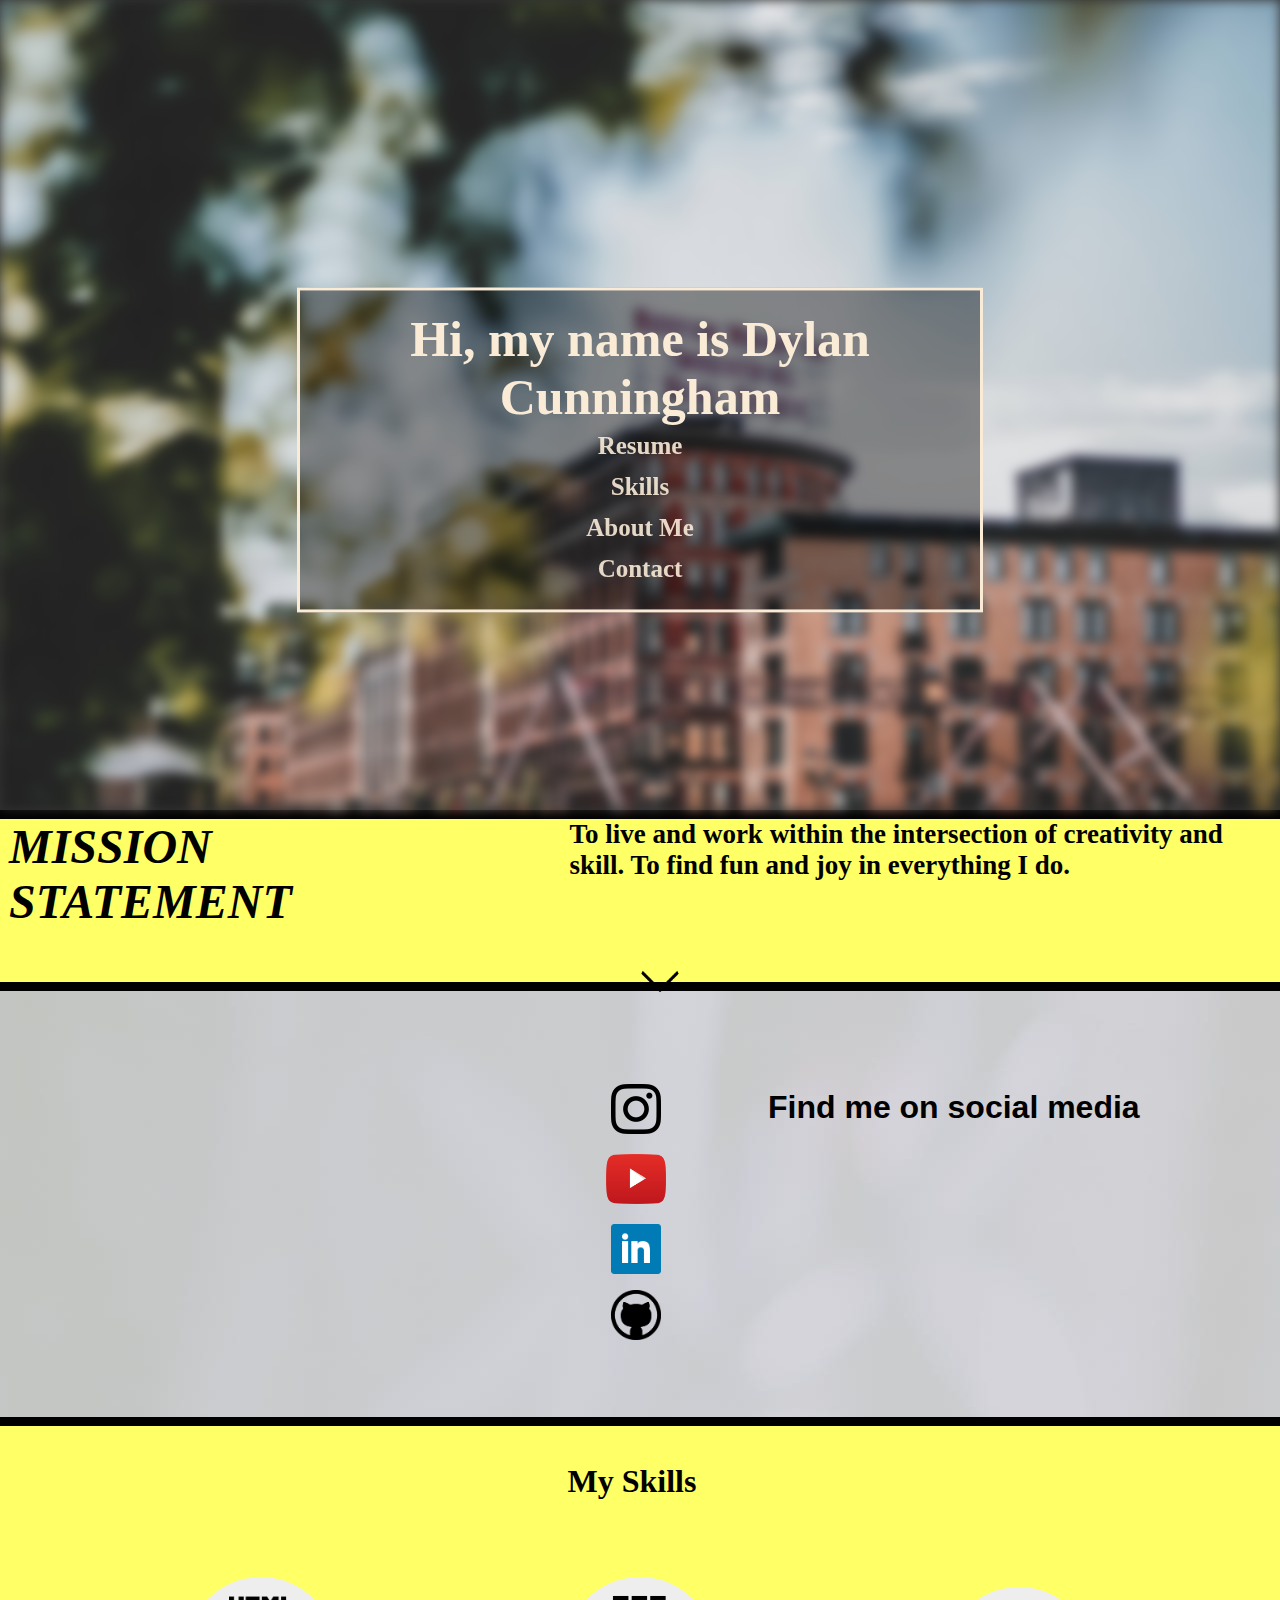
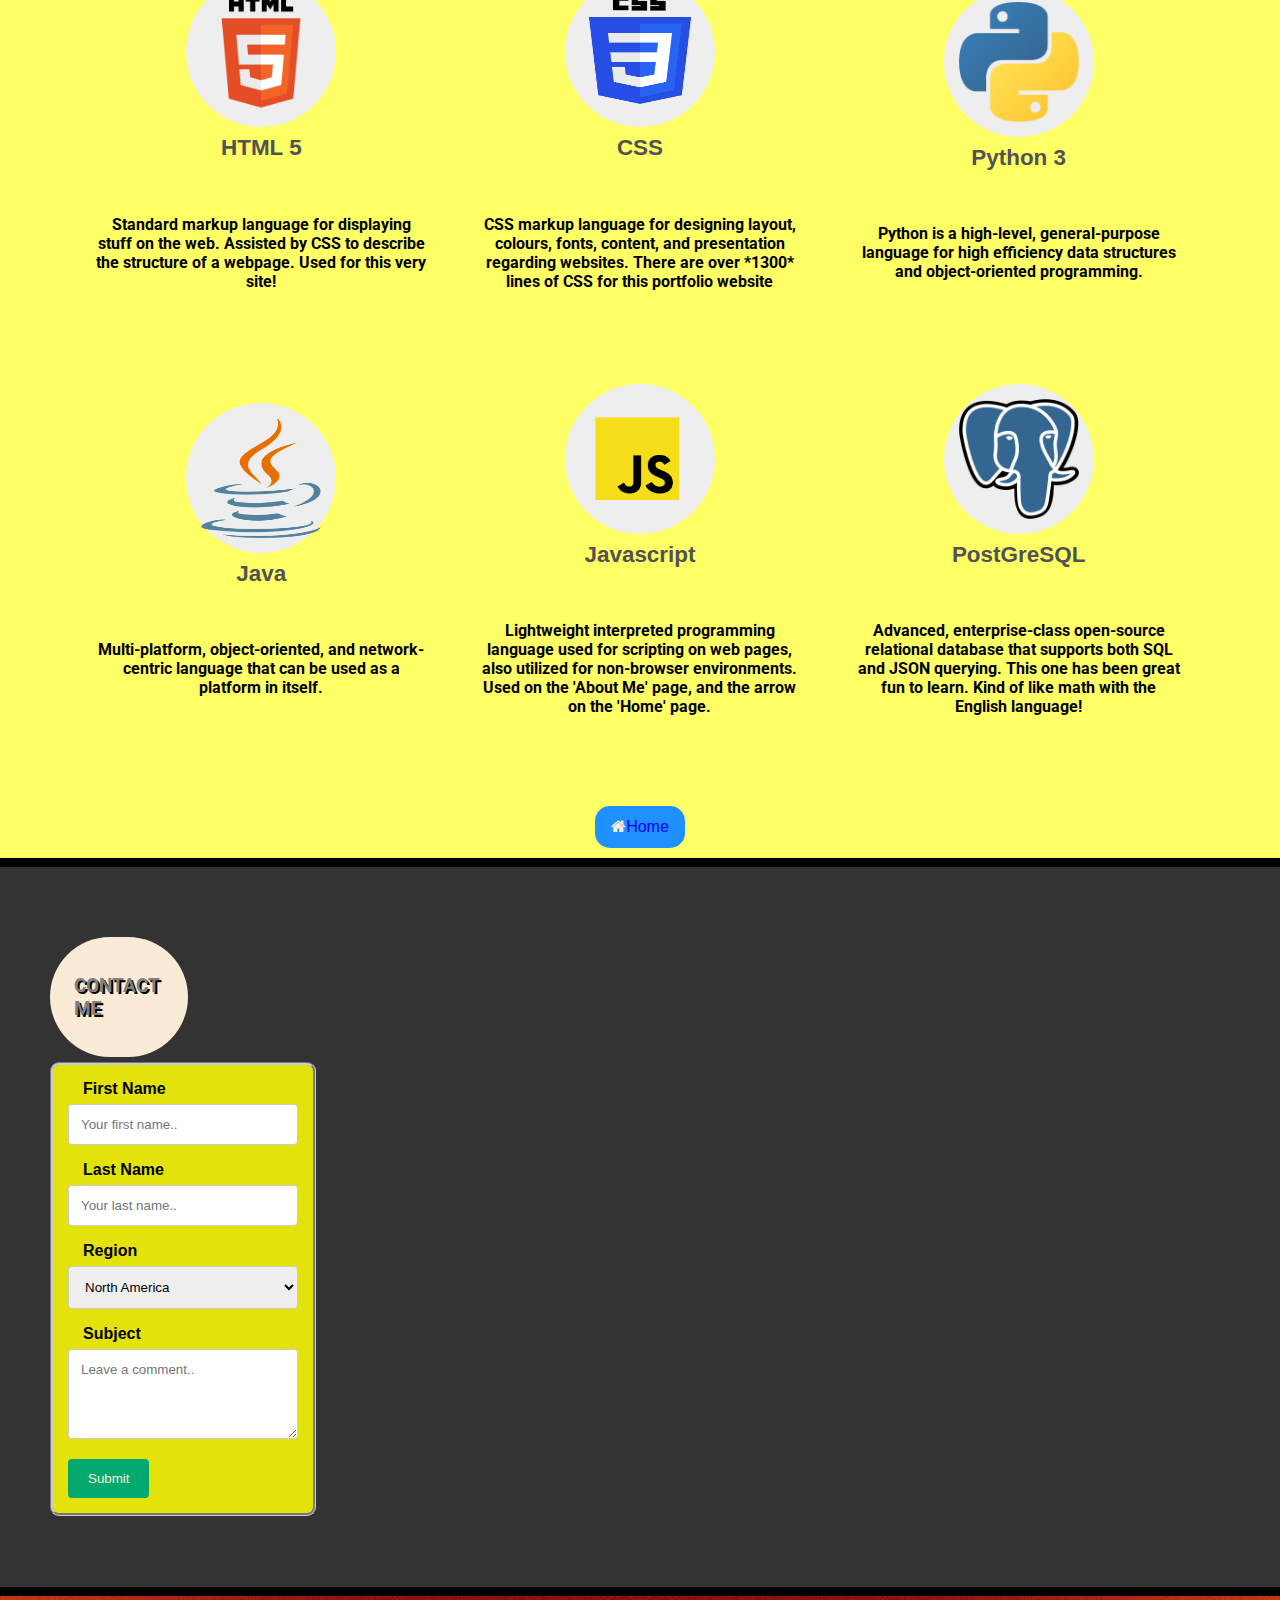
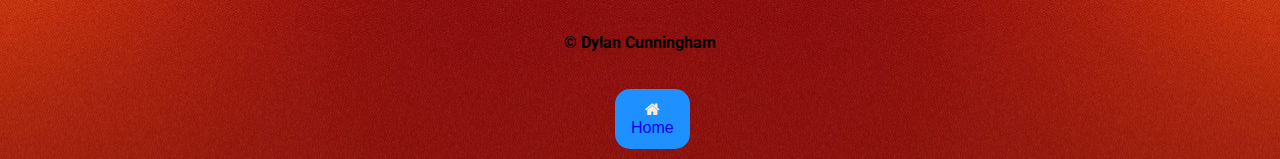
==== site w images/index.html @ 1df7761c "Committing website rough draft" ====
<!DOCTYPE html> 
<html lang="en">
<head>
    <link rel="stylesheet" href="https://cdnjs.cloudflare.com/ajax/libs/font-awesome/4.7.0/css/font-awesome.min.css">
    <link rel="preconnect" href="https://fonts.googleapis.com">
    <link rel="preconnect" href="https://fonts.gstatic.com" crossorigin>
    <link href="https://fonts.googleapis.com/css2?family=Roboto:wght@300&display=swap" rel="stylesheet">  
    <script src="jsconfig.js"></script>                
    <link rel="stylesheet" href="firstSiteStyling.css">
    
    <meta name="viewport" content="width=device-width, initial-scale=1.0">
    <title> Web Development Final Project - Dylan Cunningham</title>
</head> 


<body>

        <!-- Hero Section --> 
    <div class="bgimage" id="home">
        

        


    </div>

    <div class="bgtext">
        <div class="herotext">
            <h2>Hi, my name is Dylan Cunningham</h2>
        </div>
        <div class="navbar">
            <div class="nav">            
                <a href="DylanCResume.pdf" target="_blank">Resume</a>
                <a href="#skills">Skills</a>
                <a href="aboutme.html" target="_self">About Me</a>
                <a href="#contact-form">Contact</a> 
            </div>
        </div>
    </div>
    
<main> 
<hr>  
    <div class="intro"> 
        <div class ="textsupport">
            <span class ="mission-statement">Mission Statement
            </span>
                <span class="missionstatementdesc">
                    To live and work within the intersection of creativity and skill. To find fun and joy in everything I do. 
                </span>      
        </div> 
        <div class="contentarrow">
            <a href="#socialmediasection"><img class="arrow" src="img/arrowdown.png" alt="bouncing arrow pointing downwards"></a>
            
        </div>
    </div>
    
        <hr>
    <div class="socialmediasection" id="socialmediasection">
        <div class="socialbox">
            <div class="skilltitle">
                <h1 class="socialmedia">Find me on social media</h1>
                <div class="sociallogo">
                    <a href=https://www.instagram.com/cunninghamsoftwaredev target="_blank"> <img id="instagram" src="img/instagramLogo.png" alt="instagram logo">
                    </a>

                    <a href="https://www.youtube.com/channel/UCL7OWygWknvm4EPUJu8eC4w" target="_blank">
                    <img id="youtube" src="img/youtubeLogo.png" alt="youtube"> 
                    </a>

                    <a href="https://www.linkedin.com/in/dylan-cunningham-979656290" target="_blank">
                    <img id="linkedin" src="img/linkedinlogo.png" alt="linkedin"> 
                    </a>

                    <a href="https://github.com/ProgramDyl" target="_blank"><img id="github" src="img/githublogo.png" alt="githublogo"></a> 
                </div>
                
            </div>   
        </div>
    </div>
        
        
        
        <hr> 
    <div class="skills" id="skills">
                    <div class="header" id="myskills">
                <h1>My Skills</h1>
            </div>
            <div class="skillscontainer">
                <div class="skill-box">
                    <div class="skill-title">
                        <div class="img">
                            <img id="html5" src="img/html5.png" class="html5" alt="html5 logo">
                        </div>
                        <h3>HTML 5</h3>
                    </div>
                    <h6>Standard markup language for displaying stuff on the web. Assisted by CSS to describe the structure of a webpage. Used for this very site!</h6>
                </div>
                
                <div class="skill-box">
                    <div class="skill-title">
                        <div class="img">
                            <img id="css3" src="img/CSS3.png" class="skill-icon" alt="CSS3 language logo">
                        </div>
                        <h3>CSS</h3>
                    </div>
                    <h6>CSS markup language for designing layout, colours, fonts, content, and presentation regarding websites. There are over *1300* lines of CSS for this portfolio website</h6>
                </div>
                
                <div class="skill-box">
                    <div class="skill-title">
                        <div class="img">
                            <img src="img/python3.png" class="skill-icon" alt="python logo">
                        </div>
                        <h3>Python 3</h3>
                    </div>
                    <h6>Python is a high-level, general-purpose language for high efficiency data structures and object-oriented programming. </h6>
                </div>
                
                <div class="skill-box">
                    <div class="skill-title">
                        <div class="img">
                            <img id="javascript" src="img/JavaICON.png" class="skill-icon" alt="Java logo"> 
                        </div>
                        <h3>Java</h3>
                    </div>
                    <h6>Multi-platform, object-oriented, and network-centric language that can be used as a platform in itself.</h6>
                </div>

                <div class="skill-box">
                    <div class="skill-title">
                        <div class="img">
                            <img src="img/javascript.png" class="skill-icon" alt="javascript logo"> 
                        </div>
                        <h3>Javascript</h3>
                    </div>
                    <h6>Lightweight interpreted programming language used for scripting on web pages, also utilized for non-browser environments. Used on the 'About Me' page, and the arrow on the 'Home' page.</h6>
                </div>

                <div class="skill-box">
                    <div class="skill-title">
                        <div class="img">
                            <img src="img/postGreSQLLogo.png" class="skill-icon" alt="postGreSQLIcon "> 
                        </div>
                        <h3>PostGreSQL</h3>
                    </div>
                    <h6>Advanced, enterprise-class open-source relational database that supports both SQL and JSON querying. This one has been great fun to learn. Kind of like math with the English language!</h6>
                </div>
                
            </div>
        </div>   
    <div id="homeNav">
        <!-- This button gives an error for nesting a element in button, but i can't find a fix!  -->
        <button class="btn"><i class="fa fa-home"></i><a style="text-decoration: none;" class="active" href="#home">Home</a></button> 
    </div> 
    <hr>

    <div id="contactbg">
        <div class="contacttitle">
            <h1>Contact Me</h1>
        </div>
        <div id="contact-form">

            <form action="action_page.php">
                <label for="fname">First Name</label>
                <input type="text" id="fname" name="firstname" placeholder="Your first name..">

                <label for="lname">Last Name</label>
                <input type="text" id="lname" name="lastname" placeholder="Your last name..">

                <label for="region">Region</label>
                <select id="region" name="region">
                    <option value="northamerica">North America</option>
                    <option value="europe">Europe</option>
                    <option value="asia">Asia</option>
                    <option value="oceania">Oceania</option>
                </select>

                <label for="subject">Subject</label>
                <textarea id="subject" name="subject" placeholder="Leave a comment.." style="height:200px"></textarea>

                <input type="submit" value="Submit">
            </form>
        </div>
    </div> 
</main>
<footer>
    <hr>
    <div class="footer"> 
        <h6>&copy; Dylan Cunningham </h6> 
        <span id="btn">
            <!-- This button gives an error for nesting a element in button, but i can't find a fix!  -->
        <button class="btn"><i class="fa fa-home"></i><a style="text-decoration: none;" class="active" href="#home">Home</a></button> 
        </span>
    </div>
</footer>

</body>
</html>
---- site w images/firstSiteStyling.css ----
/* GLOBAL CSS STYLES -- NOTE: MEDIA QUERIES ARE AT THE BOTTOM OF THE PAGE  */

body, html{
    display: flex; 
    flex-direction: column;
    color: black;
    background-color: #333;  
    max-width: 100%;  
    margin: 0%;
    } 

.dark-mode {
    background-color: black;
    color:antiquewhite;
}




.bgimage {
    display: flex;
    flex-direction: column;
    height: 90vh;
    background: url('img/BostonCityScape.jpg'); 
    background-position: center;
    background-repeat: no-repeat;
    background-size: cover;
    filter: blur(6px);
} 

    
.bgtext {
    background-color: rgb(0,0,0);
    background-color: rgba(0,0,0, 0.4);
    color: antiquewhite;
    font-weight: bold;
    border: 3px solid antiquewhite;
    position: absolute;
    top: 50%;
    left: 50%;
    transform: translate(-50%, -50%);
    z-index: 2;
    width: 50%;
    padding: 20px;
    text-align: center;
}

  /* NAVIGATION BAR  */
  

  .nav {
    background-color:transparent;
    overflow: hidden;
    display: flex;
    flex-direction: column;
    align-items: center;
    opacity: 0.9;
    
    }
    
.nav a {
    float: left;
    color: antiquewhite;
    text-align: center;
    padding: 1%;
    text-decoration: none;
    font-size: 25px;
    }
    
.nav a:hover {
    background-color: #ddd;
    border-radius: 20vh;
    color: black;
    }


.herotext {
    display: flex;
    flex-direction: column;
    justify-content:center;
    align-items: center;
    }

.hero-text {
    display: inline-flex; 
    flex-direction: column;
    position: center; 

    /* font-size: 20%;  */
}


/* << MISSION STATEMENT SECTION >>  */


.textsupport {
    display:flex;
    flex-direction: row;
    align-content: flex-start;
    height: fit-content;
    width: fit-content;
}

.mission-statement {
    font-size: 3rem;
    font-family: lato;
    text-transform: uppercase;
    margin-right: 0;
    margin-bottom: 1vh;
    margin-left: 1vh; 
    font-style: italic; 
}

.missionstatementdesc {
    padding-left: 20vw;
    padding-bottom:0;
    font-size: 27px;
    
}

.intro{
    display: flexbox;
    font-family: lato; 
    font-weight: bold; 
    color: black;
    max-width: 100%; 
    position: relative; 
    margin-top: 0%; 
    margin-bottom: 0%;
    margin-right: 0%;
    background-color: #FFFF66;
    height: fit-content;
}

h2 {
    display: flex;
    flex-direction: column; 
    background-color: transparent;
    /* height: 75px; */
    margin: 0%;
    padding: 0%;
    align-self: center;
    justify-content: center;  
    font-size: 50px;

}




/* <<<  S O C I A L   M E D I A >>>  */
.socialmediasection {
    display: flex; 
    flex-direction: column;
    background-color: seagreen;
    background: url('img/lightleaves.jpg'); 
} 

h1.socialmedia {
    color: 2px solid black;
    font-family: 'Lato', sans-serif;
    font-weight: bolder;
    position: absolute;
    left: 60%;
}

/* socials */
#instagram {
    height: 50px;
    width: 50px; 
    padding-left: 1.0rem;
    padding-right: 1.5rem;
    padding-top: 1rem;
    color: antiquewhite;
}  

#youtube {
    height: 50px;
    width: 60px;  
    padding-left: 1.0rem;
    padding-right: 1.5rem;
    padding-top: 1rem;
} 

#linkedin {
    height: 50px;
    width: 50px; 
    display: flex; 
    flex-direction: column; 
    padding-left: 1.0rem;
    padding-right: 1.5rem;
    padding-top: 1rem;
} 

#github {
    height: 50px;
    width: 50px; 
    display: flex; 
    flex-direction: column; 
    padding-left: 1.0rem;
    padding-right: 1.5rem;
    padding-top: 1rem;
}

.sociallogo {
    display: flex;
    flex-direction: column;
    align-items: center;
    justify-content: center;
    margin-top: 6%;
    margin-bottom: 6%;
}




.arrow {
    white-space: nowrap;
    font-size: 4rem;
    position: relative;
    right: 0;
    left: 50vw;
    top: 1vh;
    margin: auto;
    width: 40px;
    height: 40px;
    transition: transform .5s;
    transform: translateY(14px);
    transform-origin: bottom;
    -webkit-border-radius:50%;
	-moz-border-radius:50%;
	-ms-border-radius:50%;
	border-radius:50%;
	animation: bounce 2s infinite;
	-webkit-animation: bounce 2s infinite;
	-moz-animation: bounce 2s infinite;
	-o-animation: bounce 2s infinite;
}
 
@-webkit-keyframes bounce {
	0%, 20%, 50%, 80%, 100% {-webkit-transform: translateY(0);}	
	40% {-webkit-transform: translateY(-30px);}
	60% {-webkit-transform: translateY(-15px);}
}
 
@-moz-keyframes bounce {
	0%, 20%, 50%, 80%, 100% {-moz-transform: translateY(0);}
	40% {-moz-transform: translateY(-30px);}
	60% {-moz-transform: translateY(-15px);}
}
 
@-o-keyframes bounce {
	0%, 20%, 50%, 80%, 100% {-o-transform: translateY(0);}
	40% {-o-transform: translateY(-30px);}
	60% {-o-transform: translateY(-15px);}
}
@keyframes bounce {
	0%, 20%, 50%, 80%, 100% {transform: translateY(0);}
	40% {transform: translateY(-30px);}
	60% {transform: translateY(-15px);}
}


.arrow::after {
    transform: translateX(-50%);
}




/*   <<< ABOUT ME PAGE >>> */

.flex-container-aboutme {
    display: flex;
}

.headshotborder {
    display:flex;
    flex-direction: column;
    height: 94vh;
    background: seashell;
}

#headshot {
    border-radius: 5vh;
    display: flex;
    flex-direction: column;
    position: absolute;
    top: 20%;
    left: 20%;
    transform: translate(-40%, -50%);
    border: antiquewhite;
    width: 30%;
    max-height: 100%;
    margin-top: 5%;
    transform: rotate(-90deg);
    box-shadow: rgba(17, 12, 46, 0.15) 0px 48px 100px 0px;
}


.aboutmetext {
    display: flex;
    flex-direction: column;
    font-family: 'lato';
    font-family: lato;
    color: antiquewhite;
    font-weight: 600;
    margin-top: 10vh;
    /* padding-left: 10%; */
    height: 500px;
}

.full-name {
    display: flex;
    flex-direction: column;
    font-size: 62px;
    text-shadow: 2px 7px 5px rgba(0,0,0,0.3), 
    0px -4px 10px rgba(255,255,255,0.3);
    width: fit-content;
    height: fit-content;
    
}

/* BIG FONT- opening paragraph */
#aboutmedesc {
    display: flex;
    flex-direction: column;
    font-family: 'Lato', sans-serif;
    color: black;
    font-weight: bolder;
    text-shadow: 2px 7px 5px rgba(0,0,0,0.3), 
    0px -4px 10px rgba(255,255,255,0.3);
    font-size: 35px;
    width: fit-content;
    padding-left: 50vw;
    padding-right: 5vw;
}




/* Small font - secondary paragraphs */
#aboutmedesc1 {
    font-family: 'Roboto', sans-serif;
    color: black;
    font-weight: bolder;
    font-size: 22px;
    width: fit-content;
    height: fit-content;
    position: relative;
    margin-left: 50vw;
    margin-top: 10vh;
    
}

.linebreak {
    border-left: 4px solid black;
    position: absolute;
    top: 60%;
    left: 95%;
}

/* History Section  */ 

.historysection {
    height: 4;
    background-color: seashell;
    background: url(img/psychedelic-waterfall-sunset-rainbow.png);
    background-position: center;
    background-repeat: no-repeat;
    background-size: cover;
}

.historyheader {
    font-family: "Paytone One";
    font-size: 24px;
    font-weight: 700;
    padding-left: 10%;
    color: white;
}

.overlay {
    height: 100%;
    width: 0;
    position: fixed;
    z-index: 1;
    top: 0;
    left: 0;
    display: flex;
    flex-direction: column;
    align-items: center;
    justify-content: center;
    background-color: rgb(0,0,0);
    background-color: rgba(0,0,0, 0.9);
    overflow-x: hidden;
    transition: 0.5s;
  }
  
.overlay-content {
    display: flex;
    flex-direction: column;
    align-items: center;
    justify-content: center;
    width: fit-content;
    text-align: center;
    font-family: "Paytone One";
    color: antiquewhite;

}


.overlay a {
    
    padding: 0.4rem;
    text-decoration: none;
    font-size: 24px;
    color: 2px solid black;
    text-shadow: 2px 7px 5px rgba(0,0,0,0.3), 
    0px -4px 10px rgba(255,255,255,0.3); 
    display: block;
    transition: 0.3s;
}

.overlay a:hover, .overlay a:focus {
color: #f1f1f1;
}

.overlay .closebtn {
position: absolute;
top: 20px;
right: 45px;
font-size: 60px;
color: #818181;
}

#hamburger {
    color: white;
    padding: 3%;
    border: 6px solid black;
    border-radius: 20vh;
    background: url(img/Surreal3Dbackground.png);
    background-position: center;
    width: fit-content;
}

img.carinmaze {
    border-radius:45vh;
    height: 15rem;
    margin-bottom: 4rem;
}

@media screen and (max-height: 450px) {
.overlay a {font-size: 20px}
.overlay .closebtn {
font-size: 40px;
top: 15px;
right: 35px;
}
}

  
  






/* PAGE BREAK LINE */
hr{
    height: 1vh;
    width: 100%;
    border-width: 0;
    color: gray;
    background-color: black;
    display: block; 
    margin: 0; 
}




.first-page-end {
    height: 10px; 
    display: inline-block;
}


/* RESUME  */

.Resume{
    max-width: 100%;
    background: darkgreen;
    margin-top: 100px; 
    margin-bottom: 0%; 
    height: 500px; 
    font-family: 'Roboto', sans-serif;
}


#resumedownload {
    background-color: red;
    border: 5px;
}


.pdfobject-container {
    height: 50vh;
    width: 50vw;

}





.full-name {
    font-size: 40px;
    text-transform: uppercase;
    margin-bottom: 5px;

    }


.first-name {
    font-weight: 700;
    color:black; 
}


.last-name {
    font-weight: 10; 
    color: black;
}


.contact-info {
    margin-bottom: 20px;
    color: black;
}


.email .phone {
    color:black;
    font-weight: 300;
}






        /* <<<   S   K   I   L   L   Z   >>>  */ 

.skills {
    background-color: #FFFF66;
    /* max-height:110vh; 
    display: flex;
    flex-direction: column; */
    
}

.inner {
    padding-top: 20px;
}

.header { 
    text-align: center;
    color: black; 
    font-weight: 900;
    padding: 1rem;
    position: relative; 
    background-color: #FFFF66;
    /* max-width: 100%;
    width: 100%;  */
    margin-left: 0%;  
    padding-left: 0%;
}

.header::after {
    /* content: ''; */
    position: absolute;
    bottom: 0;
    left: 50%;
    transform: translateX(-50%);
    height: 4px;
    max-width: 100%;
    background-color: #333;
}

.skillscontainer {
    display: grid; 
    grid-template-columns: repeat(3, 1fr);
    justify-content: center;
    align-items: center;
    text-align: center;
    grid-gap: 1rem;
    padding: 1rem 80px;
    font-size: 1.2rem; 
    background-color: #FFFF66;
        
}




        /* << SKILL ANIMATION >>  */



.skill-box {
    padding: 1rem;
    color: #ccc;
    cursor: pointer;
    border-radius: 30vh;
    /* transition: transform 1s;
    transform-origin: bottom; */
}


.skill-box:hover {
    background-color: #ffb366; 
    border-radius: 50%;
    /* transform: translateY(-50px);
    transition: transform 1s;  */
} 



h3 {
    color: 10px solid white;
    font-family: 'Lato', sans-serif;
}
h5 {
    color:antiquewhite;
    text-decoration:underline;
    text-decoration-skip-ink: auto;
    font-style: bold;
    font-family: 'Lato', sans-serif;
    font-size: 15px;
}

h6 {
    color: black;
    font-family: 'Roboto', sans-serif;
    font-size: 16px;
    max-width: fit-content;

}

.skill-title {
    color: 2px solid black;
    display: flex;
    flex-direction: column;
    align-items: center;
    padding: 0.5rem;
    margin-bottom: 0.5rem;
    
}



.img {
    width: 150px;
    height: 150px;
    position: relative;
    border-radius: 100%;
    background-color: #eee; 
    display: flex; 
    justify-content: center;
    align-items: center;
    transition: transform 1s;
    transform-origin: bottom;
}

.img:hover {
    transform: translateY(-35px);
    transition: transform 1s; 

}

#html5 {
    height: 130px;
    width: 130px;
}


#css3 {
    height: 120px;
    width: 110px;
}

#java{
    height: 130px;
    width: 130px;
}


.img::after {
    content: '';
    position: absolute;
    top: 0;
    left: 0;
    width: 50%;
    height: 90px;
    background: rgba(100, 100, 100 0.5);  
}


.skill-icon {
    width: 120px;
    height: 120px;
    z-index: 2;
}


.skill-title h3 {
    color: #525252;
    margin: 0.5rem; 
}







    /* <<< B  U  T  T  O  N  S */

#btn {
    width: 100%;
    align-items: center; 
    text-decoration: none;
    height: 50px;
    width: 50px; 
    padding-bottom: 20px;
    border-radius: 15px; 
    } 
    
.btn {
    background-color: dodgerblue;
    border: none;
    color: antiquewhite;
    padding: 12px 16px;
    font-size: 16px;
    cursor: pointer;
    text-decoration: none;
    border-radius: 15px; 
    } 

.btn:hover {
    background-color: royalblue; 
    } 


    



/* <<< C  O  N  T  A  C  T >>> */


/* C O N T A C T   F O R M  */
#contact-form {
    border-radius: 1vh;
    border-style:groove;
    border-color: #ccc;
    margin-top: 0;
    padding: 15px;
    width:max-content;
    display: flex;
    flex-direction: column; 
    margin-left: 5rem;
    margin-bottom: 10vh;
    background-color: antiquewhite;
    box-shadow: black;
    }

#contactbg {
    display: flex;
    flex-direction: column; 
    position: relative;
    background-image: url('img/mailbox-enFrancais.jpg');
    background-position: center top;
    background-attachment: fixed;
    background-size:auto;
    align-items: first baseline;
    justify-content: center;
    inline-size: none; 
    height: 80vh;
}

label {
    padding: 15px;
    font-weight: bold;
}

input {
    padding: 15px;

}
.contacttitle {
    display: flex;
    flex-direction: column;
    font-family: 'Roboto', sans-serif;
    align-items: center;
    font-weight: 500;
    font-size: larger;
    padding: 1.5rem;
    margin-top: 20%;
    font-size: 60%;
    text-transform: uppercase;
    margin-bottom: 5px;
    background-color: antiquewhite;
    border-radius: 20vh;
    width: 10vh;
    height: 8vh;
    color: grey;
    text-shadow: 2px 2px black;
    
}

#contact-form {
    border-radius: 1vh;
    border-style:groove;
    font-family: 'Lato', sans-serif;
    border-color: #ccc;
    background-color: #525252;
    margin-top: 0;
    width: 18vw; 
    display: flex;
    flex-direction: column; 
    margin-left: 50px;
    margin-bottom: 20%;
    background-color: #e3e30b;
    }


#subject {
    max-height: 10vh;
    font-family: 'Lato', sans-serif;
}
    input[type=text], select, textarea {
    width: 100%; 
    padding: 12px; 
    border: 1px solid #ccc; 
    border-radius: 4px; 
    box-sizing: border-box; 
    margin-top: 6px; 
    margin-bottom: 16px; 
    resize: vertical 
    }

    input[type=submit] {
    background-color: #04AA6D;
    color: antiquewhite;
    padding: 12px 20px;
    border: none;
    border-radius: 4px;
    cursor: pointer;
    }

    input[type=submit]:hover {
    background-color: #4f6b50;
    }



    /* <<< F  O  O  T  E  R >>>  */

.footer {
    display: flex; 
    flex-direction: column;
    background-color:antiquewhite;
    background: url(img/red\ dual.jpg); 
    background-repeat: no-repeat;
    background-position: center top;
    text-align: center;
    align-items: center;
    justify-content: center;  
    font-weight: 100; 
    margin: 0%; 
    border-radius: 0%; 
    border-color: solid black; 
    

    }

#homeNav {
    display: flex; 
    align-items: center;
    justify-content: center;
    background-color: #FFFF66;
    padding-top: 20px;
    padding-bottom: 10px;
    }


#btn {
    max-width: 12%;
    align-self: center;
    
}

.copyright {
    margin-left: 50vw; 
    background-color: #FFFF66
    }


    


/* << M  O  B  I  L  E      V  E  R  S  I  O  N >> */

@media screen and (max-width: 480px) {

/* << MISSION STATEMENT SECTION >>  */


.textsupport {
    display:flex;
    flex-direction: row;
    align-content: flex-start;
}

.mission-statement {
    font-size: 35px;
    font-family: lato;
    text-transform: uppercase;
    margin-right: 0;
    margin-bottom: 2.25%;
    margin-left: 1%; 
    font-style: italic; 
}

.missionstatementdesc {
    padding-left: 14%;
    padding-bottom:0;
    font-size: 20px;
    
}

.skills { 
    background-color: #FFFF66;
    max-height: 110vh; 
    display: flex;
    flex-direction: column;
    max-height: 100%;
    margin-top: 0%;
    
}



.resumeheader {
    flex-direction: column;
    text-align: center;
    color: black; 
    padding: 1rem;
    position: relative; 
    background-color: #FFFF66;
    /* max-width: 100%;
    width: 100%;  */
    margin-left: 0%;  
    padding-left: 0%;
    margin-bottom: 0%
}


.header::after {
    /* content: ''; */
    position: absolute;
    bottom: 0;
    left: 50%;
    transform: translateX(-50%);
    height: 4px;
    max-width: 100%;
    background-color: #ffb366;
} 

.skillscontainer {
    display: flex;
    flex-direction: column;
    justify-content: center;
    align-items: center;
    margin-top: 0;
    /* grid-gap: 1rem; 
    padding: 1rem 80px; */
    font-size: 1.2rem; 
    background-color: #FFFF66;
    /* max-width: 100%;
    min-width: 100%;  */
}



        /* << SKILL ANIMATION >>  */



.skill-box {
    padding: 1rem;
    color: #525252;
    cursor: pointer;
    border-radius: 15vh;
    transition: transform 1s;
    transform-origin: bottom; 
}


.skill-box:hover {
    background: url(img/watercolourField.png);
    filter: blur(6);
    border-radius: 120;
    transform: translateY(-50px);
    transition: transform 1s;  
}  



.skill-title {
    display: flex;
    flex-direction: column;
    align-items: center;
    padding: 0.5rem;
    margin-bottom: 0.5rem;
}


 /* Skill icons  */
.img {
    width: 13vh;
    height: 13vh;
    position: relative;
    border-radius: 100%;
    background-color: #eee; 
    display: flex; 
    justify-content: center;
    align-items: center;
    transition: transform 1s;
    transform-origin: bottom;
}

.img:hover {
    transform: translateY(-35px);
    transition: transform 1s; 

}

#html5 {
    height: 75%;
    width: 85%;
}


#css3 {
    height: 75%;
    width: 60%;
}

#python {
    height: 75%;
    width: 60%;
}
#java{
    height: 70%;
    width: 37%;
}
    
    
   /* hover rule - skills  */
.img::after {
    content: '';
    position: absolute;
    top: 0;
    left: 0;
    width: 50%;
    height: 90px;
    background: rgba(100, 100, 100 0.5);  
}


.skill-icon {
    width: 75%;
    height: 80%;
    z-index: 2;
}


.skill-title h3 {
    color: #525252;
    margin: 0.5rem; 
    }


 /* << ABOUT ME SECTION MOBILE >> */

 .flex-container-aboutme {
    display: flex;
}

.headshotborder {
    display:flex;
    flex-direction: column;
    height: 90vh;
    background: seashell;
}

#headshot {
    border-radius: 5vh;
    display: flex;
    flex-direction: column;
    position: absolute;
    top: 20%;
    left: 1%;
    transform: translate(-40%, -50%);
    border: antiquewhite;
    width: 45%;
    max-height: 100%;
    margin-top: 5%;
    transform: rotate(-90deg);
    box-shadow: rgba(17, 12, 46, 0.15) 0px 48px 100px 0px;
}


.aboutmetext {
    display: flex;
    flex-direction: column;
    font-family: 'lato';
    font-family: lato;
    color: antiquewhite;
    font-weight: 600;
    margin-top: 5vh;
    /* padding-left: 10%; */
    height: 1rem;
}

.full-name {
    display: flex;
    flex-direction: column;
    font-size: 62px;
    text-shadow: 2px 7px 5px rgba(0,0,0,0.3), 
    0px -4px 10px rgba(255,255,255,0.3);
    width: fit-content;
    height: fit-content;
    
}

/* BIG FONT- opening paragraph */
#aboutmedesc {
    display: flex;
    flex-direction: column;
    font-family: 'Lato', sans-serif;
    color: black;
    font-weight: bolder;
    text-shadow: 2px 7px 5px rgba(0,0,0,0.3), 
    0px -4px 10px rgba(255,255,255,0.3);
    font-size: 24px;
    width: fit-content;
    padding-left: 50vw;
    padding-right: 5vw;
}




/* Small font - secondary paragraphs */
#aboutmedesc1 {
    font-family: 'Roboto', sans-serif;
    color: black;
    font-weight: bolder;
    font-size: 18px;
    width: fit-content;
    height: fit-content;
    position: relative;
    margin-left: 4vw;
    margin-top: 5vh;
    
}

.linebreak {
    border-left: 4px solid black;
    position: absolute;
    top: 60%;
    left: 95%;
}

/* About me footer (not actually a history section)  */

.historysection {
    height: 4;
    background-color: seashell;
    background: url(img/psychedelic-waterfall-sunset-rainbow.png);
    background-position: center;
    background-repeat: no-repeat;
    background-size: cover;
}

.historyheader {
    font-family: "Paytone One";
    font-size: 24px;
    font-weight: 700;
    padding-left: 10%;
    color: white;
}


 /* About me swipe Overlay  */
.overlay {
    height: 100%;
    width: 0;
    position: fixed;
    z-index: 1;
    top: 0;
    left: 0;
    display: flex;
    flex-direction: column;
    align-items: center;
    justify-content: center;
    background-color: rgb(0,0,0);
    background-color: rgba(0,0,0, 0.9);
    overflow-x: hidden;
    transition: 0.5s;
  }
  
.overlay-content {
    display: flex;
    flex-direction: column;
    align-items: center;
    justify-content: center;
    width: 60vw;
    text-align: center;
    font-family: "Paytone One";
    color: antiquewhite;

}


.overlay a {
    
    padding: 1vh;
    text-decoration: none;
    font-size: 36px;
    color: #525252;
    display: block;
    transition: 0.3s;
}

.overlay a:hover, .overlay a:focus {
color: #f1f1f1;
}

.overlay .closebtn {
position: absolute;
top: 20px;
right: 45px;
font-size: 60px;
}

#hamburger {
    color: white;
    padding: 3%;
    border: 6px solid black;
    border-radius: 20vh;
    background: url(img/Surreal3Dbackground.png);
    background-position: center;
    width: fit-content;
}

img.carinmaze {
    border-radius:45vh;
    height: 15rem;
}


/* C O N T A C T   F O R M  */
#contact-form {
    border-radius: 1vh;
    border-style:groove;
    border-color: #ccc;
    background-color: #525252;
    padding: 4%;
    margin-top: 1rem;
    
    width: 60vw;
    height: 38vh;
    display: flex;
    flex-direction: column; 
    margin-left: 15vw;
    margin-bottom: 4vh;
    background-color: #999;
    box-shadow: black;
    }

#contactbg {
    display: flex;
    flex-direction: column; 
    position: relative;
    background-image: url('img/hamilton.jpg');
    background-position: center top;
    background-attachment: fixed;
    background-size: cover;
    align-items: first baseline;
    justify-content: center;
    inline-size: none; 
    height:fit-content;
}

.contacttitle {
    display: flex;
    flex-direction: column;
    font-family: 'Roboto', sans-serif;
    align-items: center;
    font-weight: 500;
    font-size: larger;
    padding: 2rem;
    margin-top: 4vh;
    margin-bottom: 1vh;
    font-size: 60%;
    text-transform: uppercase;
    background-color: antiquewhite;
    border-radius: 10vh;
    width: 10vh;
    height: 5vh;
    color: grey;
    text-shadow: 2px 2px black;
    
}

.footer {
    display: flex; 
    flex-direction: column;
    background-color:antiquewhite;
    background: url(img/red\ dual.jpg); 
    background-repeat: no-repeat;
    background-position: center top;
    text-align: center;
    justify-content: center;  
    font-weight: 100; 
    margin-top: 0; 
    border-radius: 0%; 
    border-color: solid black; 
    

    }

/* END OF MOBILE MEDIA Q  */
}
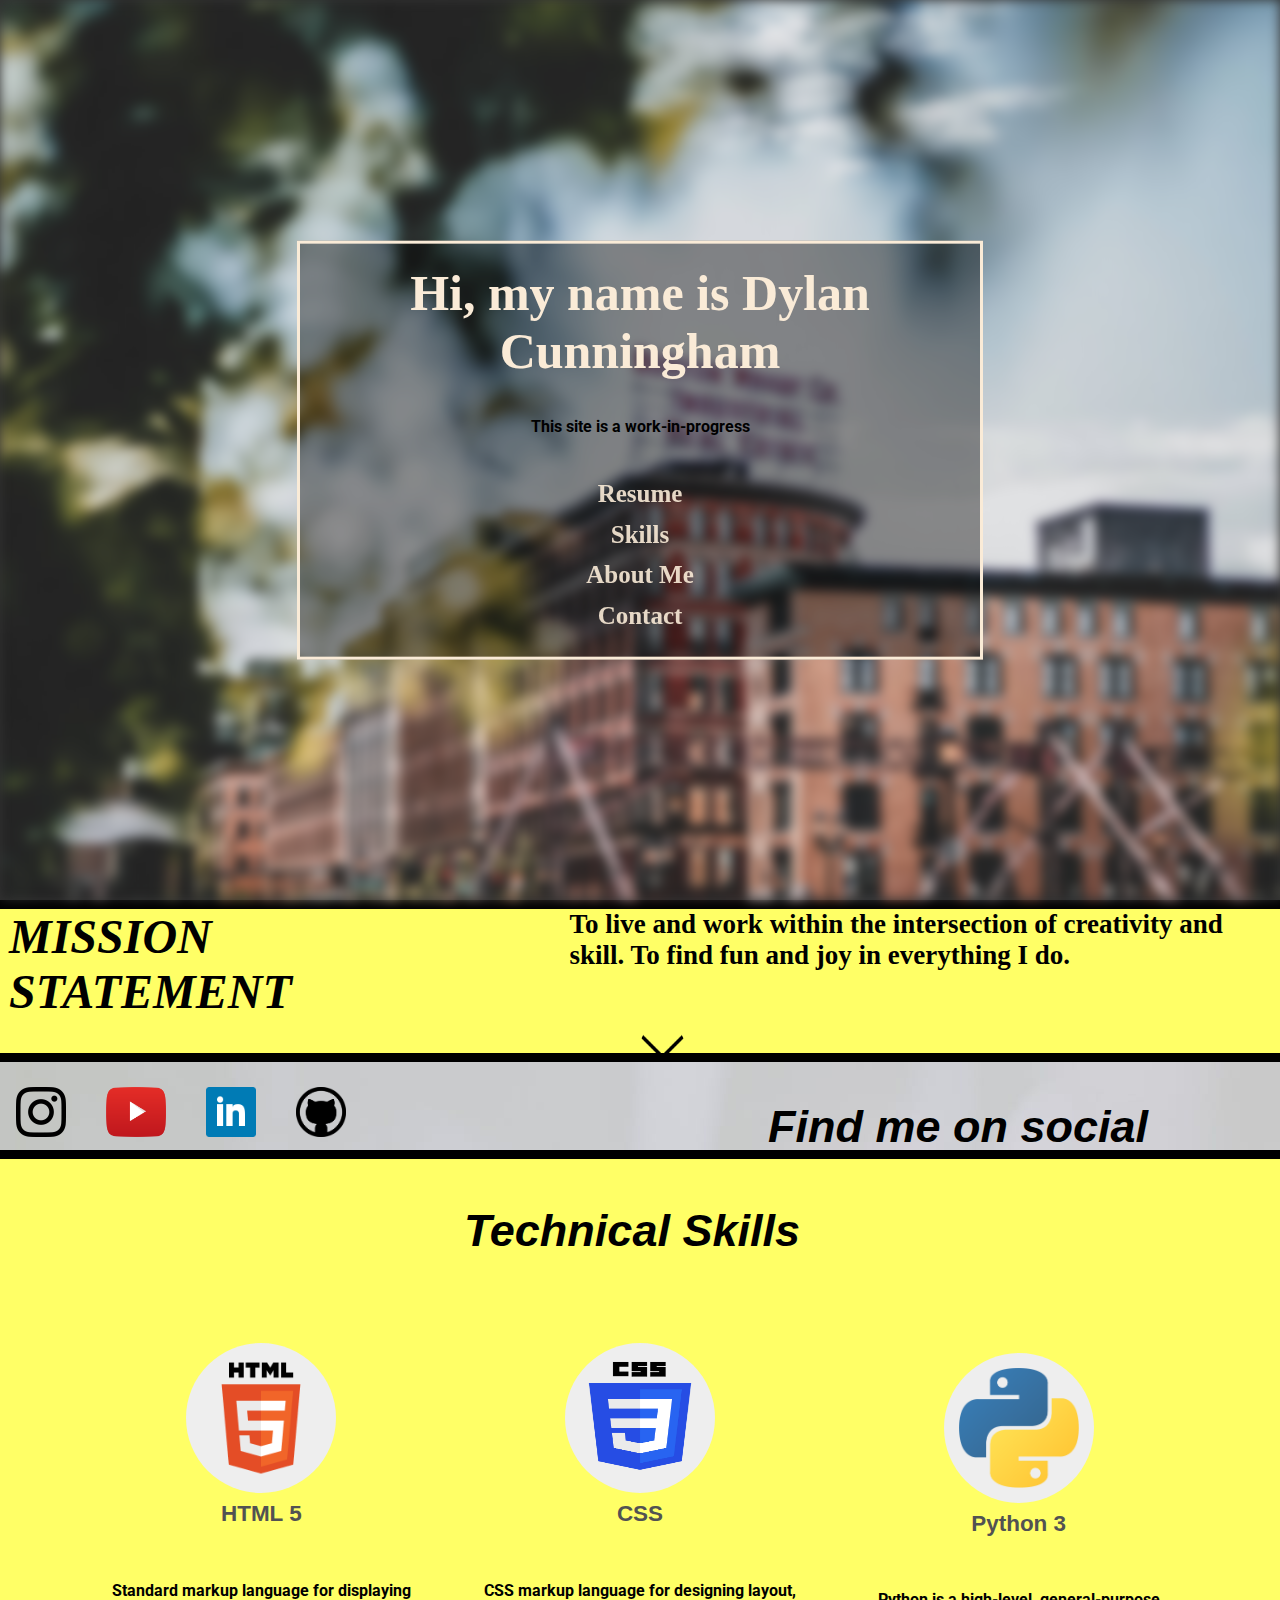
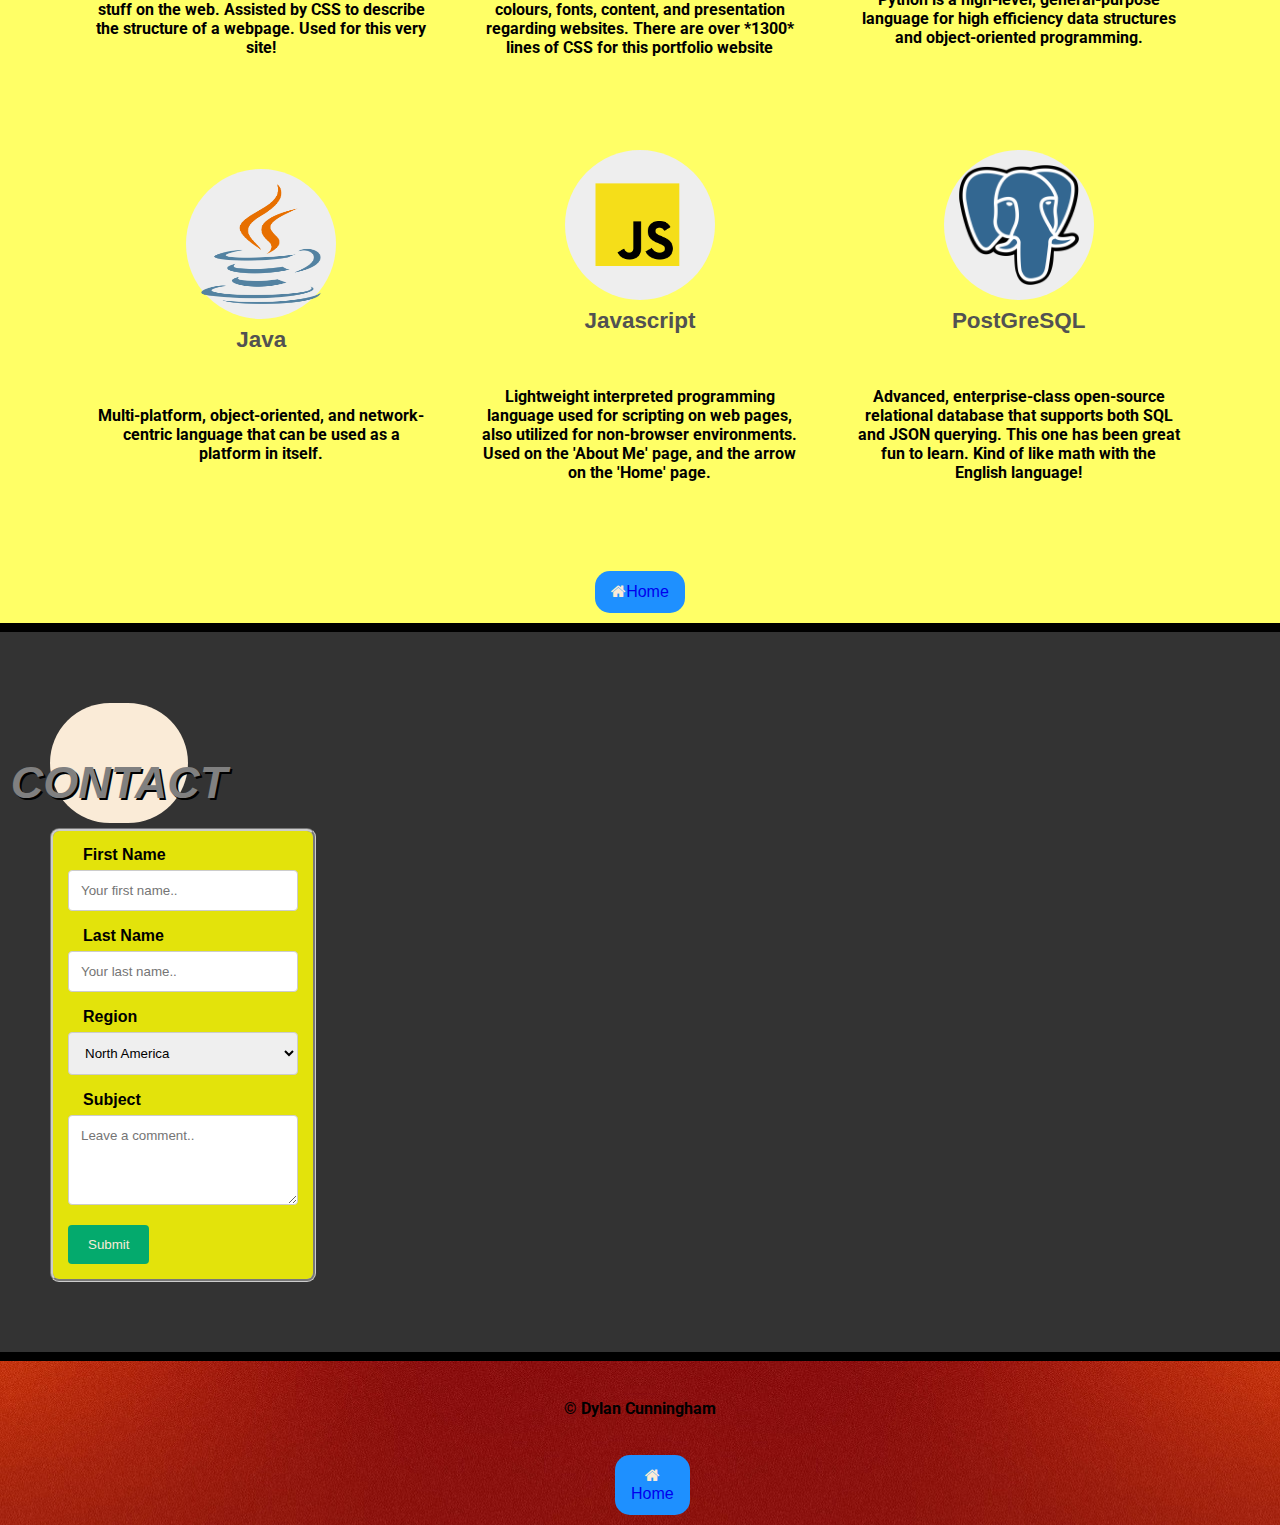
==== commit 3fd0df6b: "formatting and cleaning up divs" ====
--- a/site w images/index.html
+++ b/site w images/index.html
@@ -9,7 +9,7 @@
     <link rel="stylesheet" href="firstSiteStyling.css">
     
     <meta name="viewport" content="width=device-width, initial-scale=1.0">
-    <title> Web Development Final Project - Dylan Cunningham</title>
+    <title>Dylan Cunningham Development - WORK IN PROGRESS </title>
 </head> 
 
 
@@ -27,6 +27,7 @@
     <div class="bgtext">
         <div class="herotext">
             <h2>Hi, my name is Dylan Cunningham</h2>
+            <h6>This site is a work-in-progress</h6>
         </div>
         <div class="navbar">
             <div class="nav">            
@@ -83,7 +84,8 @@
         <hr> 
     <div class="skills" id="skills">
                     <div class="header" id="myskills">
-                <h1>My Skills</h1>
+                <h1>Technical Skills</h1>
+                <h2></h2>
             </div>
             <div class="skillscontainer">
                 <div class="skill-box">
@@ -156,7 +158,7 @@
 
     <div id="contactbg">
         <div class="contacttitle">
-            <h1>Contact Me</h1>
+            <h1>Contact</h1>
         </div>
         <div id="contact-form">
 
--- a/site w images/firstSiteStyling.css
+++ b/site w images/firstSiteStyling.css
@@ -22,7 +22,7 @@
 .bgimage {
     display: flex;
     flex-direction: column;
-    height: 90vh;
+    height: 100vh;
     background: url('img/BostonCityScape.jpg'); 
     background-position: center;
     background-repeat: no-repeat;
@@ -131,7 +131,7 @@
     margin-bottom: 0%;
     margin-right: 0%;
     background-color: #FFFF66;
-    height: fit-content;
+    height: 16vh;
 }
 
 h2 {
@@ -151,12 +151,19 @@
 
 
 /* <<<  S O C I A L   M E D I A >>>  */
+
+
 .socialmediasection {
     display: flex; 
     flex-direction: column;
     background-color: seagreen;
     background: url('img/lightleaves.jpg'); 
 } 
+
+.socialbox {
+    height: fit-content;
+}
+
 
 h1.socialmedia {
     color: 2px solid black;
@@ -206,14 +213,11 @@
 
 .sociallogo {
     display: flex;
-    flex-direction: column;
-    align-items: center;
-    justify-content: center;
-    margin-top: 6%;
-    margin-bottom: 6%;
-}
-
-
+    flex-direction: row;
+    justify-content: f;
+    margin-top: 1vh;
+    margin-bottom: 1vh;
+}
 
 
 .arrow {
@@ -222,10 +226,10 @@
     position: relative;
     right: 0;
     left: 50vw;
-    top: 1vh;
+    top: -2vh;
     margin: auto;
-    width: 40px;
-    height: 40px;
+    width: 5vh;
+    height: 5vh;
     transition: transform .5s;
     transform: translateY(14px);
     transform-origin: bottom;
@@ -628,6 +632,12 @@
 } 
 
 
+h1 {
+    font-family: 'lato', sans-serif;
+    font-size: 5vh;
+    font-style:italic;
+
+}
 
 h3 {
     color: 10px solid white;
@@ -934,13 +944,14 @@
     margin-bottom: 2.25%;
     margin-left: 1%; 
     font-style: italic; 
+    height:fit-content;
 }
 
 .missionstatementdesc {
     padding-left: 14%;
     padding-bottom:0;
     font-size: 20px;
-    
+    min-height: fit-content;
 }
 
 .skills { 
@@ -1282,11 +1293,10 @@
     border-style:groove;
     border-color: #ccc;
     background-color: #525252;
-    padding: 4%;
-    margin-top: 1rem;
-    
-    width: 60vw;
-    height: 38vh;
+    display: block;
+    margin: 20dvh;
+    min-width: 60vw;
+    min-height: 38vh;
     display: flex;
     flex-direction: column; 
     margin-left: 15vw;
@@ -1307,10 +1317,11 @@
     justify-content: center;
     inline-size: none; 
     height:fit-content;
+    padding: 10vh;
 }
 
 .contacttitle {
-    display: flex;
+    display: block;
     flex-direction: column;
     font-family: 'Roboto', sans-serif;
     align-items: center;
@@ -1322,11 +1333,12 @@
     font-size: 60%;
     text-transform: uppercase;
     background-color: antiquewhite;
-    border-radius: 10vh;
-    width: 10vh;
-    height: 5vh;
+    border-radius: 20vh;
+    min-width: 10vh;
+    min-height: 10vh;
     color: grey;
     text-shadow: 2px 2px black;
+    padding: 20px 10px;
     
 }
 
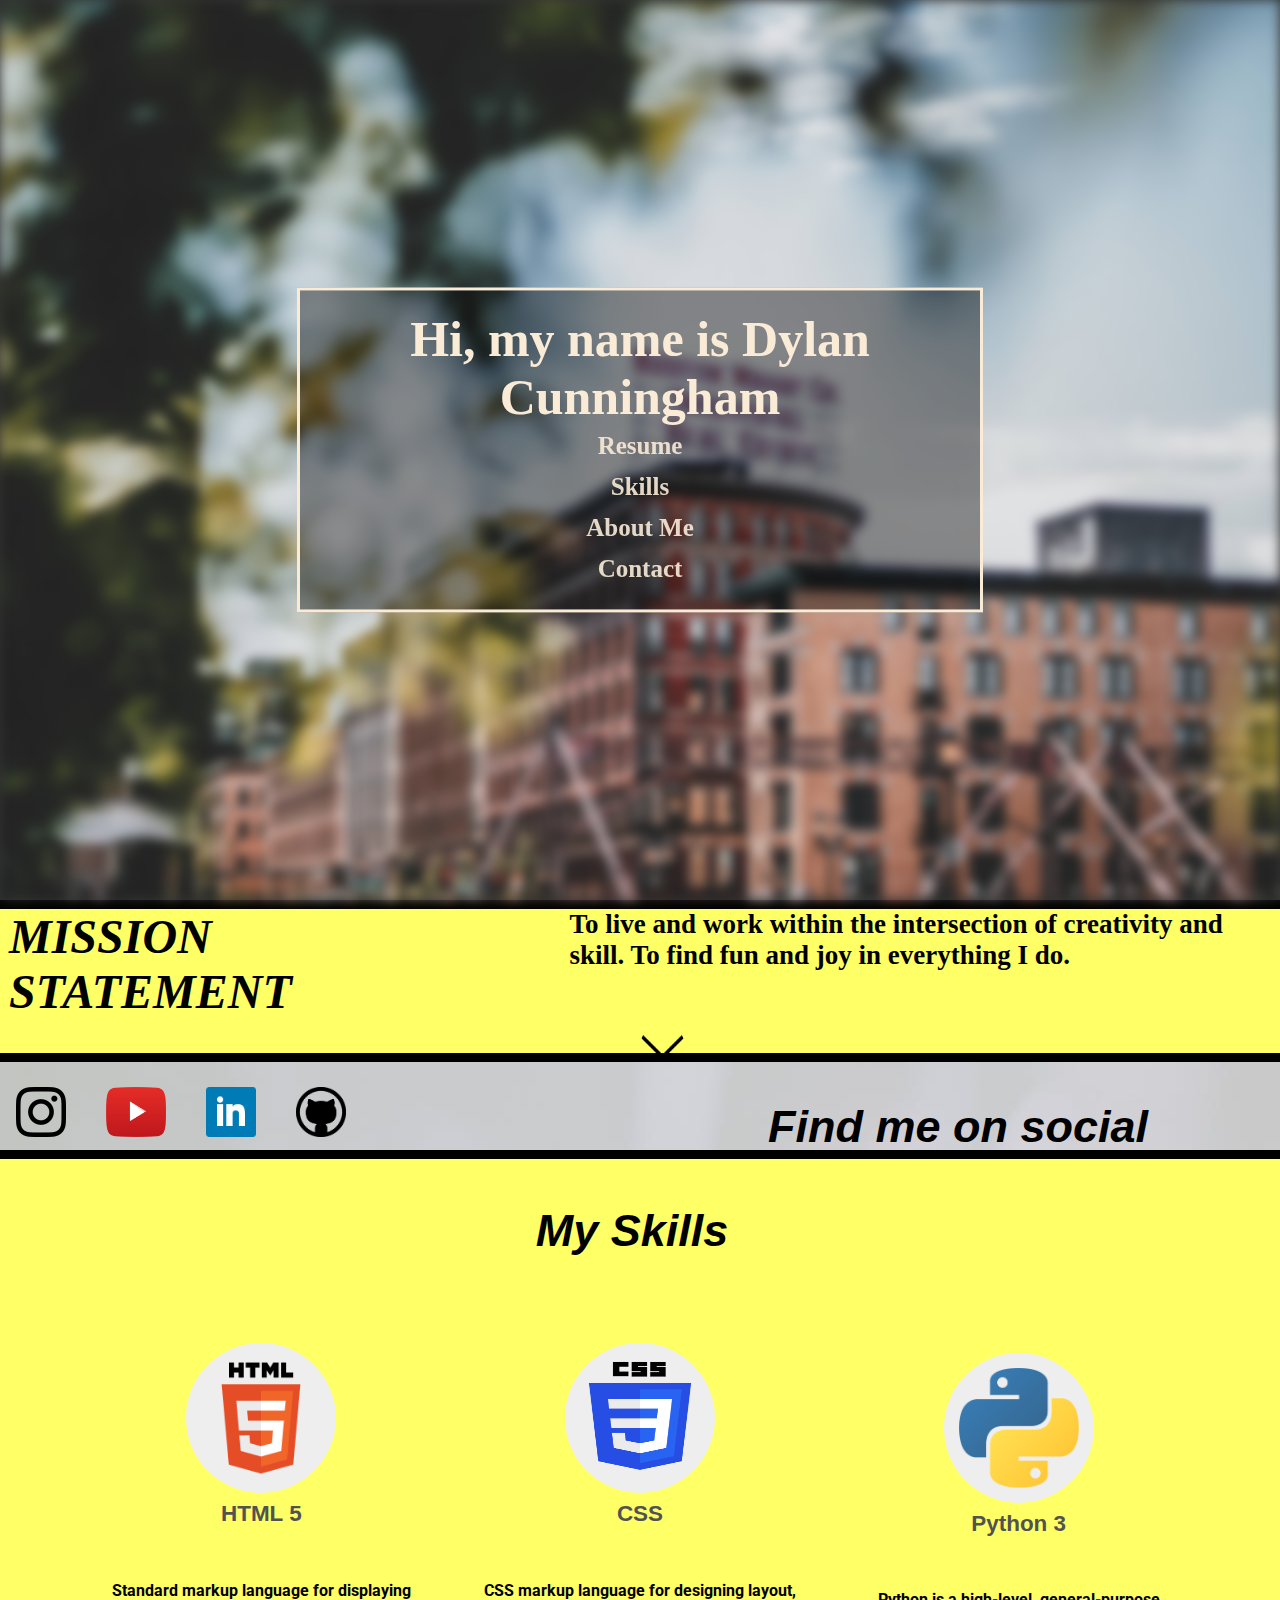
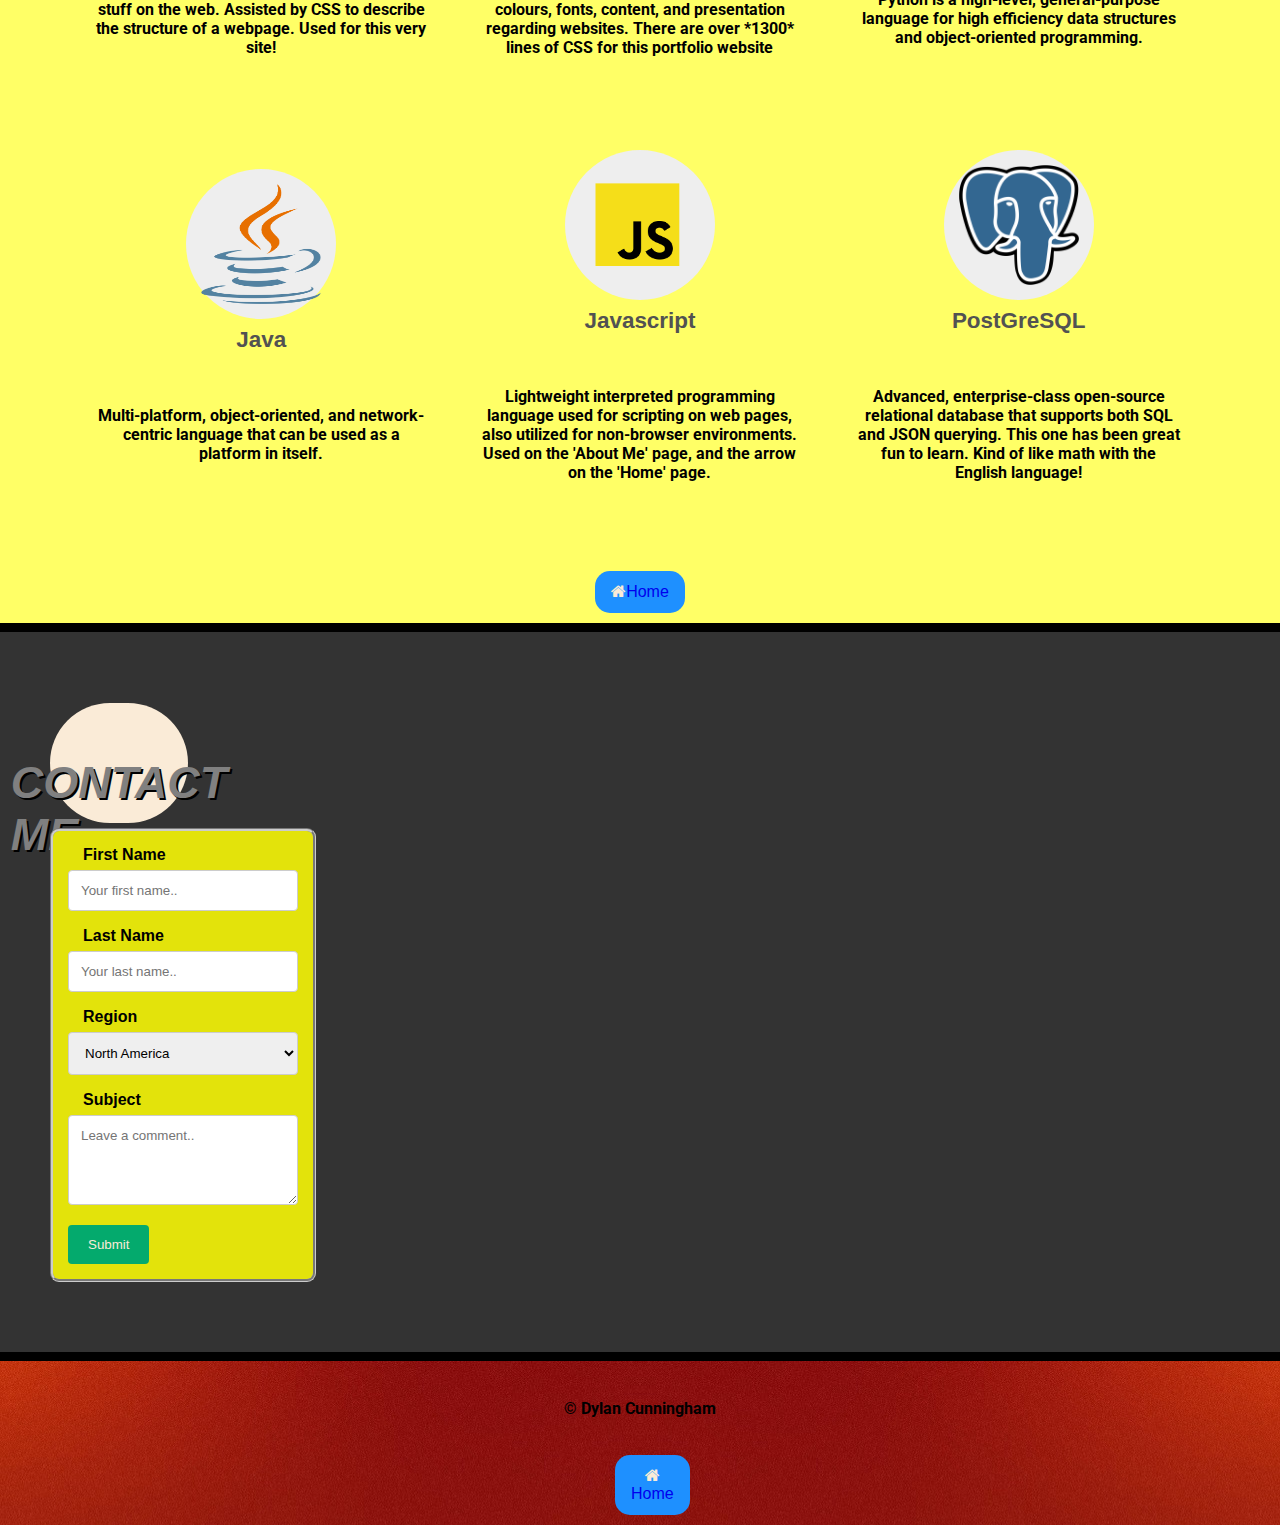
==== commit 04768cfc: "committing changes -- replacing old website" ====
--- a/site w images/index.html
+++ b/site w images/index.html
@@ -9,7 +9,7 @@
     <link rel="stylesheet" href="firstSiteStyling.css">
     
     <meta name="viewport" content="width=device-width, initial-scale=1.0">
-    <title>Dylan Cunningham Development - WORK IN PROGRESS </title>
+    <title> Web Development Final Project - Dylan Cunningham</title>
 </head> 
 
 
@@ -27,11 +27,10 @@
     <div class="bgtext">
         <div class="herotext">
             <h2>Hi, my name is Dylan Cunningham</h2>
-            <h6>This site is a work-in-progress</h6>
         </div>
         <div class="navbar">
             <div class="nav">            
-                <a href="DylanCResume.pdf" target="_blank">Resume</a>
+                <a href="ITResume.pdf" target="_blank">Resume</a>
                 <a href="#skills">Skills</a>
                 <a href="aboutme.html" target="_self">About Me</a>
                 <a href="#contact-form">Contact</a> 
@@ -84,8 +83,7 @@
         <hr> 
     <div class="skills" id="skills">
                     <div class="header" id="myskills">
-                <h1>Technical Skills</h1>
-                <h2></h2>
+                <h1>My Skills</h1>
             </div>
             <div class="skillscontainer">
                 <div class="skill-box">
@@ -158,7 +156,7 @@
 
     <div id="contactbg">
         <div class="contacttitle">
-            <h1>Contact</h1>
+            <h1>Contact Me</h1>
         </div>
         <div id="contact-form">
 
--- a/site w images/firstSiteStyling.css
+++ b/site w images/firstSiteStyling.css
@@ -9,6 +9,7 @@
     background-color: #333;  
     max-width: 100%;  
     margin: 0%;
+    scroll-behavior: smooth;
     } 
 
 .dark-mode {
